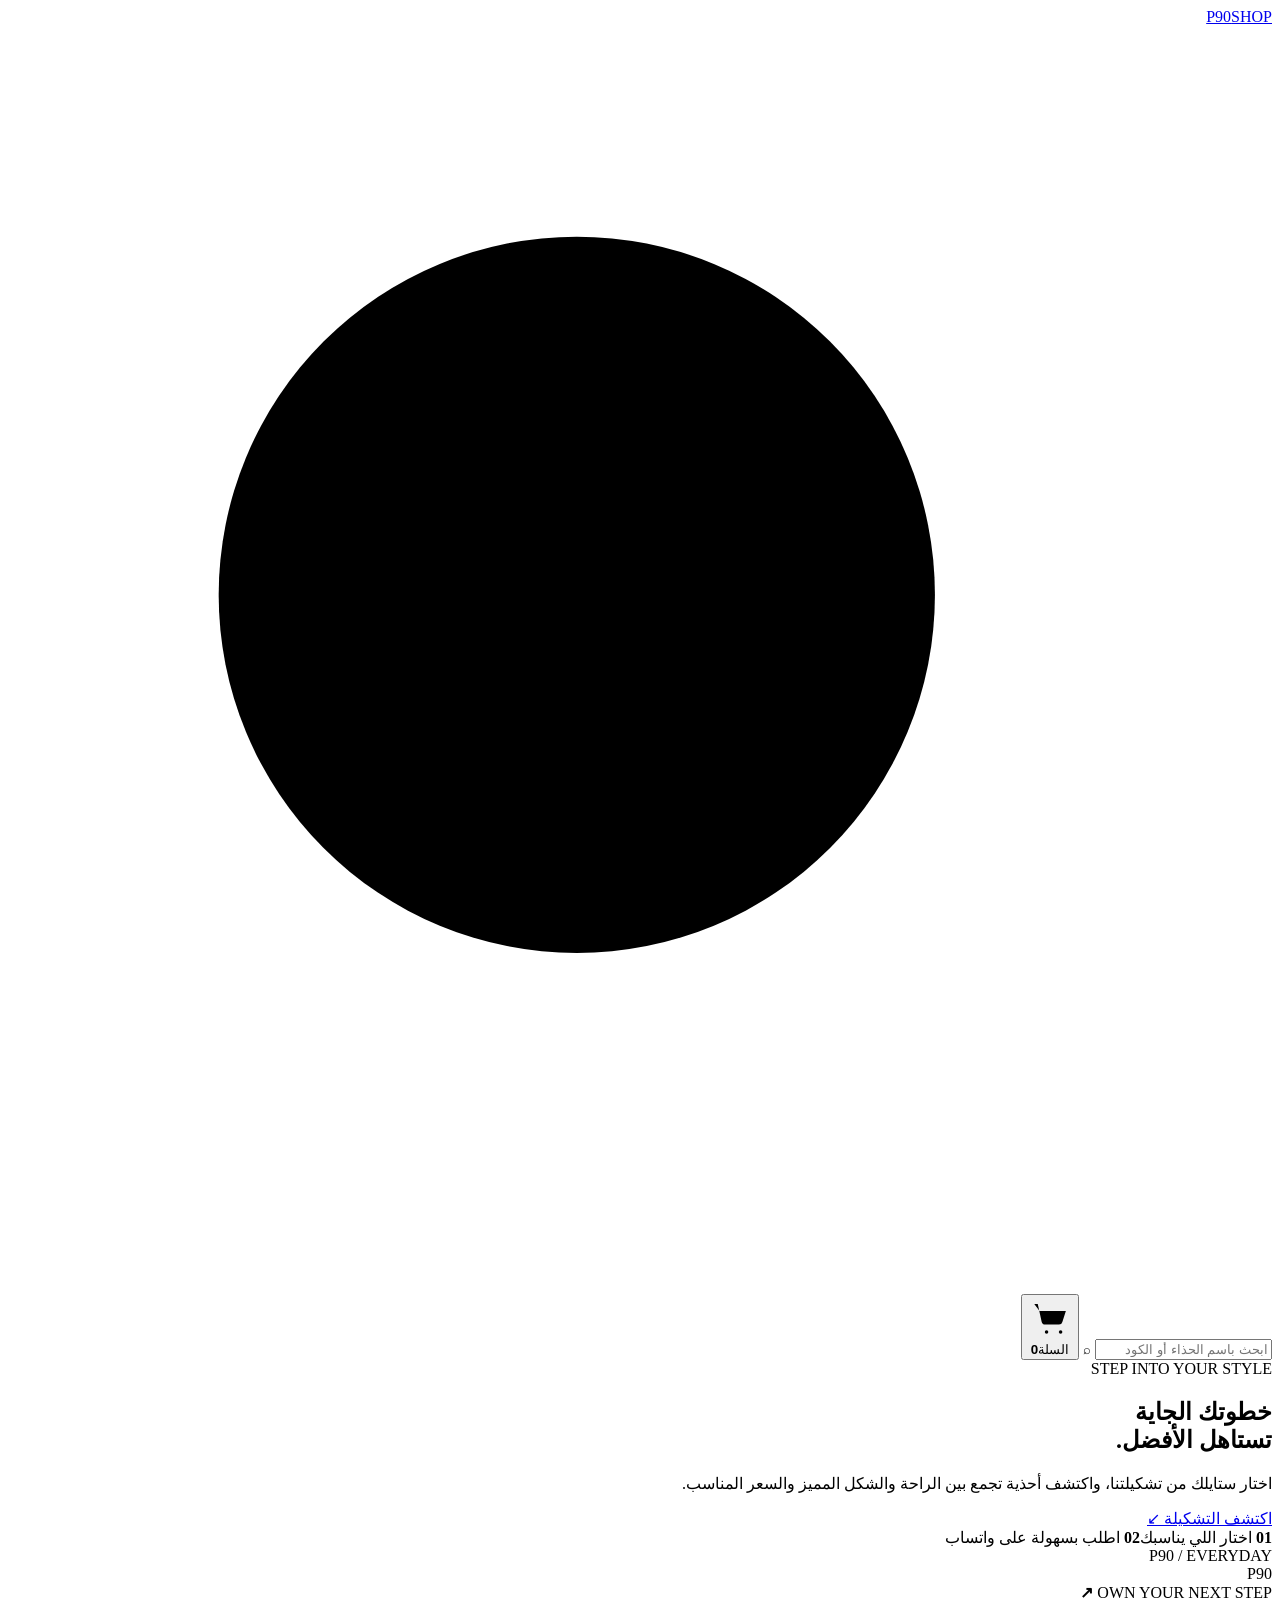
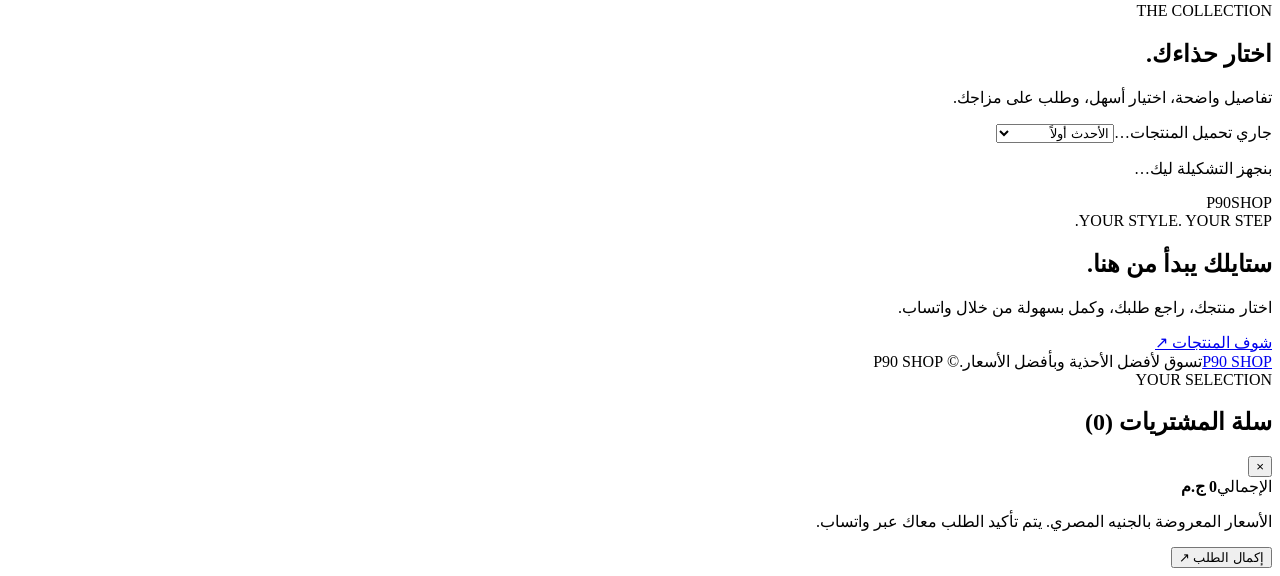
==== public/index.html @ e0b2889f "Add files via upload" ====
<!doctype html>
<html lang="ar" dir="rtl">
<head>
  <meta charset="utf-8">
  <meta name="viewport" content="width=device-width, initial-scale=1">
  <meta name="theme-color" content="#f8f8fc">
  <meta name="description" content="P90 SHOP — تسوق لأفضل الأحذية وبأفضل الأسعار.">
  <meta name="robots" content="index,follow">
  <title>P90 SHOP | تسوق لأفضل الأحذية وبأفضل الأسعار</title>
  <link rel="icon" type="image/png" href="/P90-LOGO-02.png">
  <link rel="apple-touch-icon" href="/P90-LOGO-02.png">
  <meta property="og:type" content="website">
  <meta property="og:site_name" content="P90 SHOP">
  <meta property="og:title" content="P90 SHOP">
  <meta property="og:description" content="تسوق لأفضل الأحذية وبأفضل الأسعار">
  <!-- بعد النشر: استبدل الرابط التالي برابط موقعك النهائي، مع إبقاء اسم الصورة كما هو. -->
  <meta property="og:image" content="https://YOUR-PROJECT.pages.dev/P90-LOGO-03.png">
  <meta property="og:image:alt" content="P90 SHOP — تسوق لأفضل الأحذية وبأفضل الأسعار">
  <link rel="stylesheet" href="/styles.css">
  <script src="/app.js" defer></script>
</head>
<body>
  <div class="page-texture" aria-hidden="true"></div>
  <header class="site-header">
    <a class="brand" href="/" aria-label="العودة إلى الصفحة الرئيسية">
      <img src="/P90-LOGO-01.png" alt="P90 SHOP" class="brand-logo" onerror="this.hidden=true;this.nextElementSibling.hidden=false">
      <span class="brand-fallback" hidden>P90<span>SHOP</span></span>
    </a>
    <div class="header-actions">
      <label class="search-box" for="searchInput">
        <svg viewBox="0 0 24 24" aria-hidden="true"><circle cx="10.8" cy="10.8" r="6.8"></circle><path d="m16 16 4.4 4.4"></path></svg>
        <input id="searchInput" type="search" placeholder="ابحث باسم الحذاء أو الكود" autocomplete="off">
        <kbd>⌕</kbd>
      </label>
      <button class="cart-button" id="openCart" type="button" aria-label="فتح السلة">
        <svg viewBox="0 0 24 24" aria-hidden="true"><path d="M3 4h2l2.2 10.1a2 2 0 0 0 2 1.6h7.9a2 2 0 0 0 1.9-1.5L21 8H6"></path><circle cx="10" cy="20" r="1"></circle><circle cx="18" cy="20" r="1"></circle></svg>
        <span>السلة</span><b id="cartCount">0</b>
      </button>
    </div>
  </header>

  <main>
    <section class="hero section-wrap">
      <div class="hero-copy">
        <span class="eyebrow"><i></i> STEP INTO YOUR STYLE</span>
        <h1>خطوتك الجاية<br><span>تستاهل الأفضل.</span></h1>
        <p>اختار ستايلك من تشكيلتنا، واكتشف أحذية تجمع بين الراحة والشكل المميز والسعر المناسب.</p>
        <a class="button button-primary" href="#products">اكتشف التشكيلة <span aria-hidden="true">↙</span></a>
        <div class="hero-notes"><span><b>01</b> اختار اللي يناسبك</span><span><b>02</b> اطلب بسهولة على واتساب</span></div>
      </div>
      <div class="hero-art" aria-hidden="true">
        <div class="hero-orbit orbit-one"></div><div class="hero-orbit orbit-two"></div>
        <div class="hero-tag tag-top">P90 / EVERYDAY</div>
        <div class="hero-shape"><span>P</span><span>90</span></div>
        <div class="hero-tag tag-bottom">OWN YOUR NEXT STEP <b>↗</b></div>
        <div class="hero-spark spark-one"></div><div class="hero-spark spark-two"></div>
      </div>
    </section>

    <section class="catalog section-wrap" id="products">
      <div class="section-heading">
        <div><span class="eyebrow">THE COLLECTION</span><h2>اختار حذاءك.</h2><p>تفاصيل واضحة، اختيار أسهل، وطلب على مزاجك.</p></div>
        <div class="catalog-tools"><span class="products-count" id="productsCount">جاري تحميل المنتجات…</span><select id="sortSelect" aria-label="ترتيب المنتجات"><option value="newest">الأحدث أولاً</option><option value="price-low">السعر: الأقل أولاً</option><option value="price-high">السعر: الأعلى أولاً</option><option value="title">الاسم: أ–ي</option></select></div>
      </div>
      <div id="notice" class="notice" role="status" hidden></div>
      <div id="productGrid" class="product-grid" aria-live="polite">
        <div class="loading-card"><span class="loader"></span><p>بنجهز التشكيلة ليك…</p></div>
      </div>
    </section>

    <section class="bottom-banner section-wrap">
      <div class="banner-mark">P90<span>SHOP</span></div>
      <div><span class="eyebrow">YOUR STYLE. YOUR STEP.</span><h2>ستايلك يبدأ من هنا.</h2><p>اختار منتجك، راجع طلبك، وكمل بسهولة من خلال واتساب.</p></div>
      <a href="#products" class="button button-light">شوف المنتجات <span>↗</span></a>
    </section>
  </main>

  <footer class="site-footer section-wrap"><a href="/" class="footer-brand">P90 SHOP</a><span>تسوق لأفضل الأحذية وبأفضل الأسعار.</span><span>© <span id="yearNow"></span> P90 SHOP</span></footer>

  <div class="overlay" id="overlay" hidden></div>
  <aside class="cart-drawer" id="cartDrawer" aria-labelledby="cartTitle" aria-hidden="true">
    <div class="drawer-head"><div><span class="eyebrow">YOUR SELECTION</span><h2 id="cartTitle">سلة المشتريات <span id="drawerCount">(0)</span></h2></div><button class="icon-button" type="button" id="closeCart" aria-label="إغلاق السلة">×</button></div>
    <div id="cartItems" class="cart-items"></div>
    <div class="cart-footer"><div class="total-line"><span>الإجمالي</span><strong id="cartTotal">0 ج.م</strong></div><p>الأسعار المعروضة بالجنيه المصري. يتم تأكيد الطلب معاك عبر واتساب.</p><button class="button button-primary button-full" id="goCheckout" type="button">إكمال الطلب <span>↗</span></button></div>
  </aside>

  <div class="modal-wrap" id="productModal" hidden>
    <div class="modal-backdrop" data-close-modal></div>
    <section class="product-modal" role="dialog" aria-modal="true" aria-labelledby="modalTitle">
      <button class="icon-button modal-close" type="button" data-close-modal aria-label="إغلاق">×</button>
      <div class="modal-image"><img id="modalImage" src="" alt=""><span class="image-index" id="modalImageIndex"></span><div class="image-thumbs" id="modalThumbs"></div></div>
      <div class="modal-info"><span class="eyebrow">P90 SELECTED</span><span class="product-code" id="modalCode"></span><h2 id="modalTitle"></h2><div class="modal-price" id="modalPrice"></div><p id="modalDescription"></p><div id="sizePickerWrap" class="size-picker-wrap" hidden><div class="field-label">المقاس</div><div id="sizePicker" class="size-picker"></div></div><label class="field-label" for="modalQty">الكمية</label><div class="qty-control"><button type="button" id="qtyMinus" aria-label="تقليل الكمية">−</button><input id="modalQty" type="number" min="1" max="10" value="1" inputmode="numeric"><button type="button" id="qtyPlus" aria-label="زيادة الكمية">+</button></div><button class="button button-primary button-full" id="addFromModal" type="button">أضف للسلة <span>＋</span></button><p class="micro-note">اختيارك محفوظ في السلة على هذا الجهاز.</p></div>
    </section>
  </div>

  <div class="modal-wrap" id="checkoutModal" hidden>
    <div class="modal-backdrop" data-close-checkout></div>
    <section class="checkout-modal" role="dialog" aria-modal="true" aria-labelledby="checkoutTitle">
      <button class="icon-button modal-close" type="button" data-close-checkout aria-label="إغلاق">×</button>
      <span class="eyebrow">ALMOST THERE</span><h2 id="checkoutTitle">بيانات إتمام الطلب</h2><p class="checkout-intro">اكتب بياناتك عشان نسجل طلبك ونفتح واتساب برسالة جاهزة.</p>
      <form id="checkoutForm" novalidate>
        <label class="form-field"><span>الاسم بالكامل <i>*</i></span><input name="name" id="customerName" maxlength="100" required autocomplete="name" placeholder="اكتب اسمك"></label>
        <label class="form-field"><span>رقم الهاتف <i>*</i></span><input name="phone" id="customerPhone" type="tel" maxlength="25" required autocomplete="tel" placeholder="01xxxxxxxxx"></label>
        <label class="form-field"><span>البريد الإلكتروني <small>(اختياري)</small></span><input name="email" id="customerEmail" type="email" maxlength="160" autocomplete="email" placeholder="name@example.com"></label>
        <div class="checkout-summary"><span>إجمالي المنتجات</span><strong id="checkoutTotal">0 ج.م</strong></div>
        <div id="checkoutError" class="form-error" role="alert" hidden></div>
        <button class="button button-primary button-full" id="submitOrder" type="submit"><svg class="whatsapp-icon" viewBox="0 0 24 24" aria-hidden="true"><path d="M20.5 11.8a8.4 8.4 0 0 1-12.4 7.4L3 20.5l1.3-4.9a8.4 8.4 0 1 1 16.2-3.8Z"></path><path d="M8.4 7.7c.2-.4.4-.4.7-.4h.4c.2 0 .3.1.4.4l.8 1.8c.1.2.1.4 0 .5l-.5.6c-.2.2-.2.4 0 .6.7 1.2 1.5 1.9 2.7 2.5.2.1.4.1.6-.1l.8-.9c.2-.2.4-.2.6-.1l1.7.8c.3.1.4.3.4.5s-.1 1-.7 1.4c-.5.4-1.1.6-1.8.5-1.1-.1-2.7-.8-4.2-2.2-1.4-1.3-2.3-2.9-2.5-4-.1-.7.2-1.4.6-1.9Z"></path></svg>تسجيل الطلب والانتقال لواتساب <span>↗</span></button>
        <p class="micro-note">بالضغط على الزر، يتم حفظ الطلب أولاً ثم فتح واتساب. لا تحتاج إلى إنشاء حساب.</p>
      </form>
    </section>
  </div>
  <div class="toast" id="toast" role="status" aria-live="polite"></div>
</body>
</html>
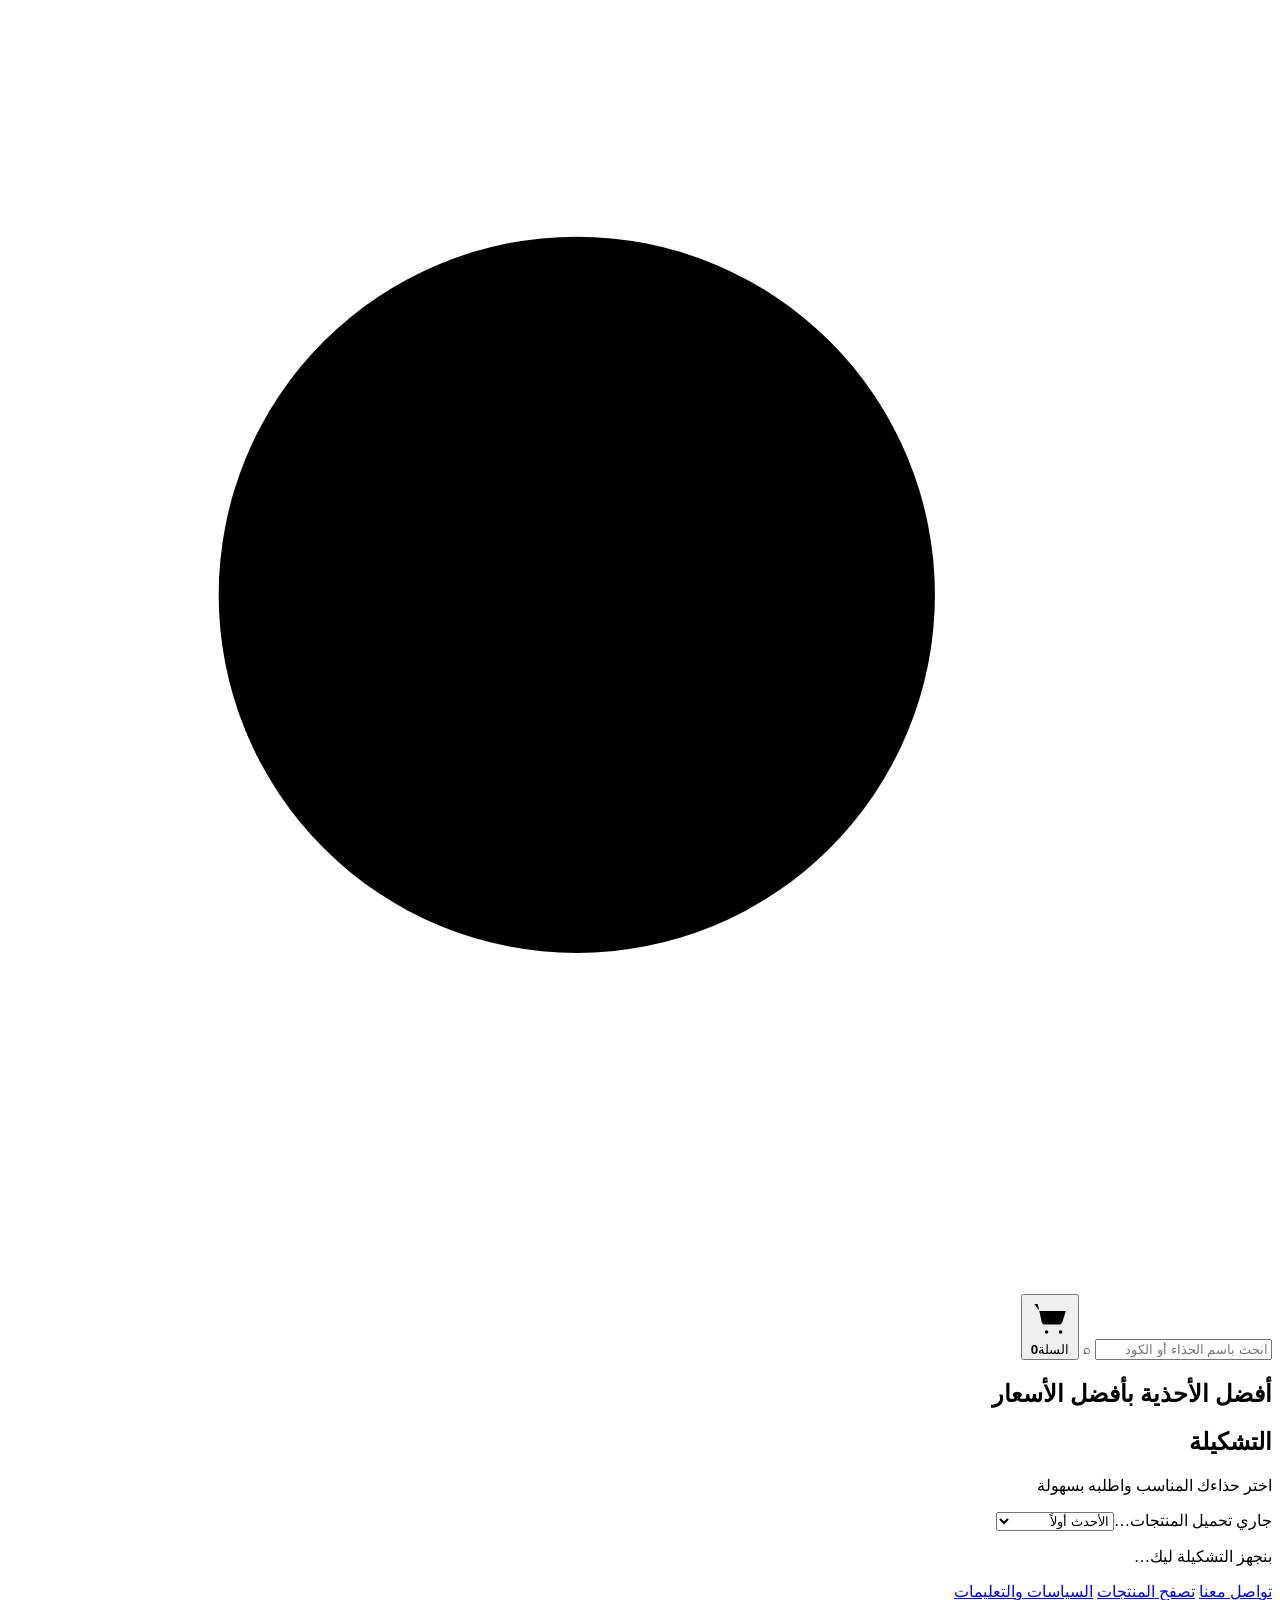
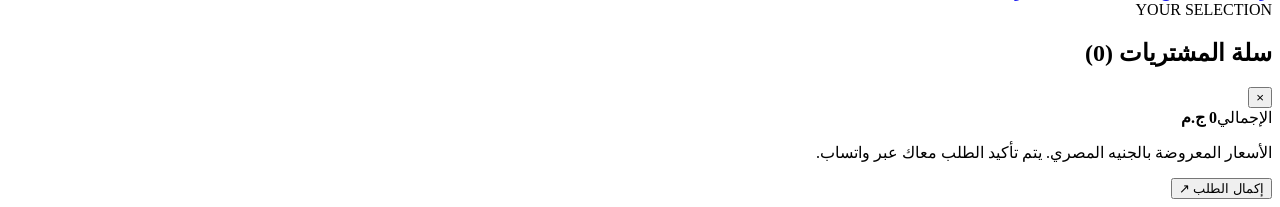
==== commit 529de616: "Add files via upload" ====
--- a/public/index.html
+++ b/public/index.html
@@ -3,7 +3,7 @@
 <head>
   <meta charset="utf-8">
   <meta name="viewport" content="width=device-width, initial-scale=1">
-  <meta name="theme-color" content="#f8f8fc">
+  <meta name="theme-color" content="#f7f7fa">
   <meta name="description" content="P90 SHOP — تسوق لأفضل الأحذية وبأفضل الأسعار.">
   <meta name="robots" content="index,follow">
   <title>P90 SHOP | تسوق لأفضل الأحذية وبأفضل الأسعار</title>
@@ -20,11 +20,9 @@
   <script src="/app.js" defer></script>
 </head>
 <body>
-  <div class="page-texture" aria-hidden="true"></div>
   <header class="site-header">
     <a class="brand" href="/" aria-label="العودة إلى الصفحة الرئيسية">
-      <img src="/P90-LOGO-01.png" alt="P90 SHOP" class="brand-logo" onerror="this.hidden=true;this.nextElementSibling.hidden=false">
-      <span class="brand-fallback" hidden>P90<span>SHOP</span></span>
+      <img src="/P90-LOGO-01.png" alt="" class="brand-logo">
     </a>
     <div class="header-actions">
       <label class="search-box" for="searchInput">
@@ -41,25 +39,12 @@
 
   <main>
     <section class="hero section-wrap">
-      <div class="hero-copy">
-        <span class="eyebrow"><i></i> STEP INTO YOUR STYLE</span>
-        <h1>خطوتك الجاية<br><span>تستاهل الأفضل.</span></h1>
-        <p>اختار ستايلك من تشكيلتنا، واكتشف أحذية تجمع بين الراحة والشكل المميز والسعر المناسب.</p>
-        <a class="button button-primary" href="#products">اكتشف التشكيلة <span aria-hidden="true">↙</span></a>
-        <div class="hero-notes"><span><b>01</b> اختار اللي يناسبك</span><span><b>02</b> اطلب بسهولة على واتساب</span></div>
-      </div>
-      <div class="hero-art" aria-hidden="true">
-        <div class="hero-orbit orbit-one"></div><div class="hero-orbit orbit-two"></div>
-        <div class="hero-tag tag-top">P90 / EVERYDAY</div>
-        <div class="hero-shape"><span>P</span><span>90</span></div>
-        <div class="hero-tag tag-bottom">OWN YOUR NEXT STEP <b>↗</b></div>
-        <div class="hero-spark spark-one"></div><div class="hero-spark spark-two"></div>
-      </div>
+      <h1>أفضل الأحذية بأفضل الأسعار</h1>
     </section>
 
     <section class="catalog section-wrap" id="products">
       <div class="section-heading">
-        <div><span class="eyebrow">THE COLLECTION</span><h2>اختار حذاءك.</h2><p>تفاصيل واضحة، اختيار أسهل، وطلب على مزاجك.</p></div>
+        <div><h2>التشكيلة</h2><p>اختر حذاءك المناسب واطلبه بسهولة</p></div>
         <div class="catalog-tools"><span class="products-count" id="productsCount">جاري تحميل المنتجات…</span><select id="sortSelect" aria-label="ترتيب المنتجات"><option value="newest">الأحدث أولاً</option><option value="price-low">السعر: الأقل أولاً</option><option value="price-high">السعر: الأعلى أولاً</option><option value="title">الاسم: أ–ي</option></select></div>
       </div>
       <div id="notice" class="notice" role="status" hidden></div>
@@ -67,19 +52,18 @@
         <div class="loading-card"><span class="loader"></span><p>بنجهز التشكيلة ليك…</p></div>
       </div>
     </section>
-
-    <section class="bottom-banner section-wrap">
-      <div class="banner-mark">P90<span>SHOP</span></div>
-      <div><span class="eyebrow">YOUR STYLE. YOUR STEP.</span><h2>ستايلك يبدأ من هنا.</h2><p>اختار منتجك، راجع طلبك، وكمل بسهولة من خلال واتساب.</p></div>
-      <a href="#products" class="button button-light">شوف المنتجات <span>↗</span></a>
-    </section>
   </main>
 
-  <footer class="site-footer section-wrap"><a href="/" class="footer-brand">P90 SHOP</a><span>تسوق لأفضل الأحذية وبأفضل الأسعار.</span><span>© <span id="yearNow"></span> P90 SHOP</span></footer>
+  <footer class="site-footer section-wrap">
+    <a class="footer-btn" href="https://wa.me/201126090244" target="_blank" rel="noopener">تواصل معنا</a>
+    <a class="footer-btn" href="/#products">تصفح المنتجات</a>
+    <a class="footer-btn" href="/policies">السياسات والتعليمات</a>
+  </footer>
 
   <div class="overlay" id="overlay" hidden></div>
   <aside class="cart-drawer" id="cartDrawer" aria-labelledby="cartTitle" aria-hidden="true">
     <div class="drawer-head"><div><span class="eyebrow">YOUR SELECTION</span><h2 id="cartTitle">سلة المشتريات <span id="drawerCount">(0)</span></h2></div><button class="icon-button" type="button" id="closeCart" aria-label="إغلاق السلة">×</button></div>
+    <div id="pendingOrders" class="pending-orders" role="status" hidden></div>
     <div id="cartItems" class="cart-items"></div>
     <div class="cart-footer"><div class="total-line"><span>الإجمالي</span><strong id="cartTotal">0 ج.م</strong></div><p>الأسعار المعروضة بالجنيه المصري. يتم تأكيد الطلب معاك عبر واتساب.</p><button class="button button-primary button-full" id="goCheckout" type="button">إكمال الطلب <span>↗</span></button></div>
   </aside>
